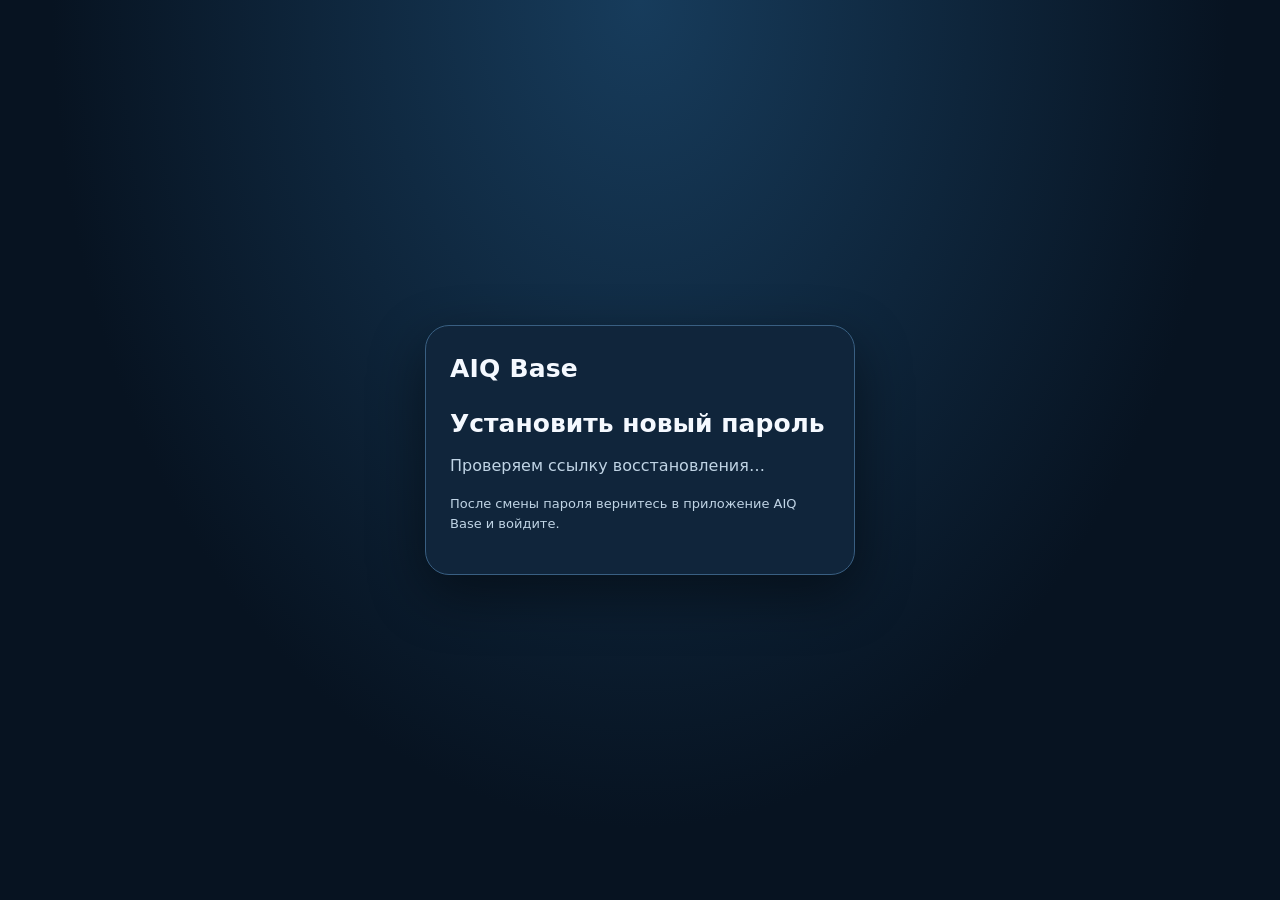
==== reset-password/index.html @ 2a527424 "Add files via upload" ====
<!doctype html>
<html lang="ru"><head><meta charset="utf-8"><meta name="viewport" content="width=device-width, initial-scale=1"><meta name="referrer" content="no-referrer"><title>Новый пароль — AIQ Base</title>
<style>:root{color-scheme:dark}*{box-sizing:border-box}body{margin:0;min-height:100vh;background:radial-gradient(ellipse at top,#173c5c 0,#071321 65%);color:#f5f9ff;font-family:system-ui,-apple-system,sans-serif;display:grid;place-items:center;padding:22px}.card{width:min(100%,430px);padding:28px 24px;background:#10253b;border:1px solid #395f82;border-radius:24px;box-shadow:0 20px 55px #0007}.brand{font-weight:800;font-size:25px;letter-spacing:.2px}h1{font-size:25px;margin:26px 0 8px}p{color:#c0d4e5;line-height:1.5}label{display:block;margin-top:16px;font-size:14px;font-weight:650}input{width:100%;display:block;margin-top:7px;padding:14px;border:1px solid #54738e;border-radius:12px;background:#091a2b;color:#fff;font:inherit;outline-offset:3px}button{width:100%;border:0;border-radius:12px;padding:15px;margin-top:20px;background:linear-gradient(100deg,#13b7e9,#7062ef);color:#fff;font:inherit;font-weight:800;cursor:pointer}button:disabled{opacity:.55;cursor:wait}[hidden]{display:none!important}.hint{font-size:13px}.success{color:#79e3ba!important}.error{color:#ffb7b7!important}</style></head>
<body><main class="card"><div class="brand">AIQ Base</div><h1>Установить новый пароль</h1><p id="status" role="status">Проверяем ссылку восстановления…</p><form id="form" hidden><label for="password">Новый пароль<input id="password" type="password" minlength="8" autocomplete="new-password" required></label><label for="confirm">Повторите новый пароль<input id="confirm" type="password" minlength="8" autocomplete="new-password" required></label><p class="hint">Не менее 8 символов.</p><button id="submit" type="submit">Сохранить новый пароль</button></form><p class="hint">После смены пароля вернитесь в приложение AIQ Base и войдите.</p></main>
<script type="module">
import {createClient} from 'https://esm.sh/@supabase/supabase-js@2';
const supabase=createClient('https://bqiylzuysatmbaehgcoa.supabase.co','sb_publishable_5TrTAz-1fMwQ_dAAQKx6Mg_gvHyZ78w',{auth:{persistSession:false,detectSessionInUrl:false,autoRefreshToken:false}});
const el=id=>document.getElementById(id),status=el('status'),form=el('form'),password=el('password'),confirm=el('confirm'),submit=el('submit');
const show=(message,kind='')=>{status.textContent=message;status.className=kind};
const query=new URLSearchParams(location.search),hash=new URLSearchParams(location.hash.slice(1));
try{
  if(query.has('error')||hash.has('error'))throw Error('expired');
  let response;
  if(query.has('token_hash'))response=await supabase.auth.verifyOtp({token_hash:query.get('token_hash'),type:'recovery'});
  else if(query.has('code'))response=await supabase.auth.exchangeCodeForSession(query.get('code'));
  else if(hash.has('access_token')&&hash.has('refresh_token')&&hash.get('type')==='recovery')response=await supabase.auth.setSession({access_token:hash.get('access_token'),refresh_token:hash.get('refresh_token')});
  else throw Error('missing');
  if(response.error)throw response.error;
  const user=await supabase.auth.getUser();
  if(user.error||!user.data.user)throw Error('invalid');
  history.replaceState(null,'',location.pathname);
  form.hidden=false;show('Ссылка подтверждена. Придумайте новый пароль.','success');
}catch(_error){show('Ссылка недействительна или срок её действия истёк. Запросите новое письмо в приложении AIQ Base.','error')}
form.addEventListener('submit',async event=>{
 event.preventDefault();
 if(password.value.length<8){show('Пароль должен содержать не менее 8 символов.','error');return}
 if(password.value!==confirm.value){show('Пароли не совпадают. Попробуйте ещё раз.','error');return}
 submit.disabled=true;show('Сохраняем новый пароль…');
 try{const result=await supabase.auth.updateUser({password:password.value});if(result.error)throw result.error;
 form.hidden=true;show('Пароль успешно изменён! Откройте AIQ Base и войдите с новым паролем.','success');await supabase.auth.signOut();
 }catch(_error){show('Не удалось сохранить пароль. Повторите попытку или запросите новое письмо.','error');submit.disabled=false}
});
</script></body></html>
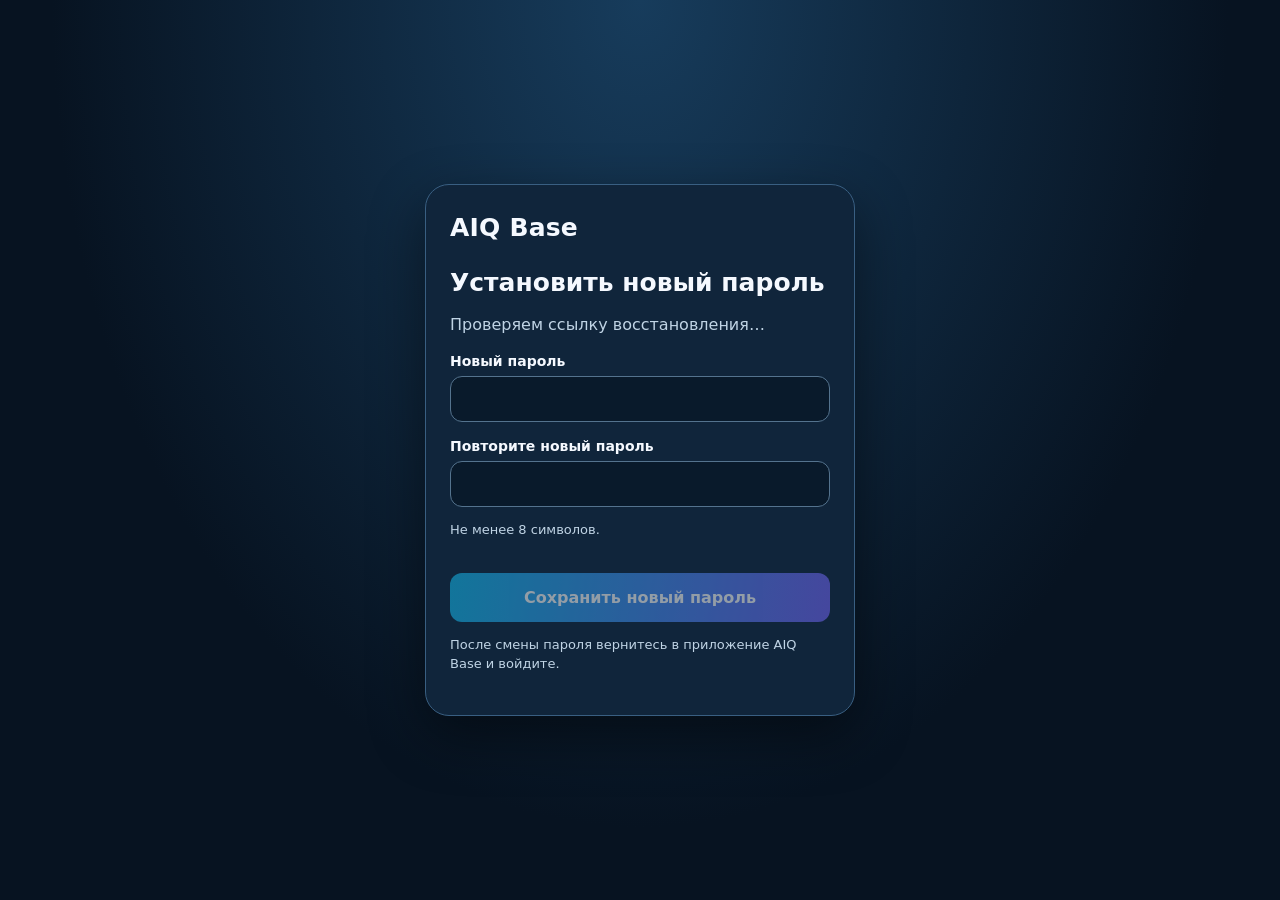
==== commit fadd9886: "Add files via upload" ====
--- a/reset-password/index.html
+++ b/reset-password/index.html
@@ -1,7 +1,7 @@
 <!doctype html>
 <html lang="ru"><head><meta charset="utf-8"><meta name="viewport" content="width=device-width, initial-scale=1"><meta name="referrer" content="no-referrer"><title>Новый пароль — AIQ Base</title>
 <style>:root{color-scheme:dark}*{box-sizing:border-box}body{margin:0;min-height:100vh;background:radial-gradient(ellipse at top,#173c5c 0,#071321 65%);color:#f5f9ff;font-family:system-ui,-apple-system,sans-serif;display:grid;place-items:center;padding:22px}.card{width:min(100%,430px);padding:28px 24px;background:#10253b;border:1px solid #395f82;border-radius:24px;box-shadow:0 20px 55px #0007}.brand{font-weight:800;font-size:25px;letter-spacing:.2px}h1{font-size:25px;margin:26px 0 8px}p{color:#c0d4e5;line-height:1.5}label{display:block;margin-top:16px;font-size:14px;font-weight:650}input{width:100%;display:block;margin-top:7px;padding:14px;border:1px solid #54738e;border-radius:12px;background:#091a2b;color:#fff;font:inherit;outline-offset:3px}button{width:100%;border:0;border-radius:12px;padding:15px;margin-top:20px;background:linear-gradient(100deg,#13b7e9,#7062ef);color:#fff;font:inherit;font-weight:800;cursor:pointer}button:disabled{opacity:.55;cursor:wait}[hidden]{display:none!important}.hint{font-size:13px}.success{color:#79e3ba!important}.error{color:#ffb7b7!important}</style></head>
-<body><main class="card"><div class="brand">AIQ Base</div><h1>Установить новый пароль</h1><p id="status" role="status">Проверяем ссылку восстановления…</p><form id="form" hidden><label for="password">Новый пароль<input id="password" type="password" minlength="8" autocomplete="new-password" required></label><label for="confirm">Повторите новый пароль<input id="confirm" type="password" minlength="8" autocomplete="new-password" required></label><p class="hint">Не менее 8 символов.</p><button id="submit" type="submit">Сохранить новый пароль</button></form><p class="hint">После смены пароля вернитесь в приложение AIQ Base и войдите.</p></main>
+<body><main class="card"><div class="brand">AIQ Base</div><h1>Установить новый пароль</h1><p id="status" role="status">Проверяем ссылку восстановления…</p><form id="form"><label for="password">Новый пароль<input id="password" type="password" minlength="8" autocomplete="new-password" required disabled></label><label for="confirm">Повторите новый пароль<input id="confirm" type="password" minlength="8" autocomplete="new-password" required disabled></label><p class="hint">Не менее 8 символов.</p><button id="submit" type="submit" disabled>Сохранить новый пароль</button></form><p class="hint">После смены пароля вернитесь в приложение AIQ Base и войдите.</p></main>
 <script type="module">
 import {createClient} from 'https://esm.sh/@supabase/supabase-js@2';
 const supabase=createClient('https://bqiylzuysatmbaehgcoa.supabase.co','sb_publishable_5TrTAz-1fMwQ_dAAQKx6Mg_gvHyZ78w',{auth:{persistSession:false,detectSessionInUrl:false,autoRefreshToken:false}});
@@ -19,8 +19,8 @@
   const user=await supabase.auth.getUser();
   if(user.error||!user.data.user)throw Error('invalid');
   history.replaceState(null,'',location.pathname);
-  form.hidden=false;show('Ссылка подтверждена. Придумайте новый пароль.','success');
-}catch(_error){show('Ссылка недействительна или срок её действия истёк. Запросите новое письмо в приложении AIQ Base.','error')}
+  form.hidden=false;password.disabled=false;confirm.disabled=false;submit.disabled=false;show('Ссылка подтверждена. Придумайте новый пароль.','success');
+}catch(_error){form.hidden=true;show('Ссылка недействительна или срок её действия истёк. Запросите новое письмо в приложении AIQ Base.','error')}
 form.addEventListener('submit',async event=>{
  event.preventDefault();
  if(password.value.length<8){show('Пароль должен содержать не менее 8 символов.','error');return}
